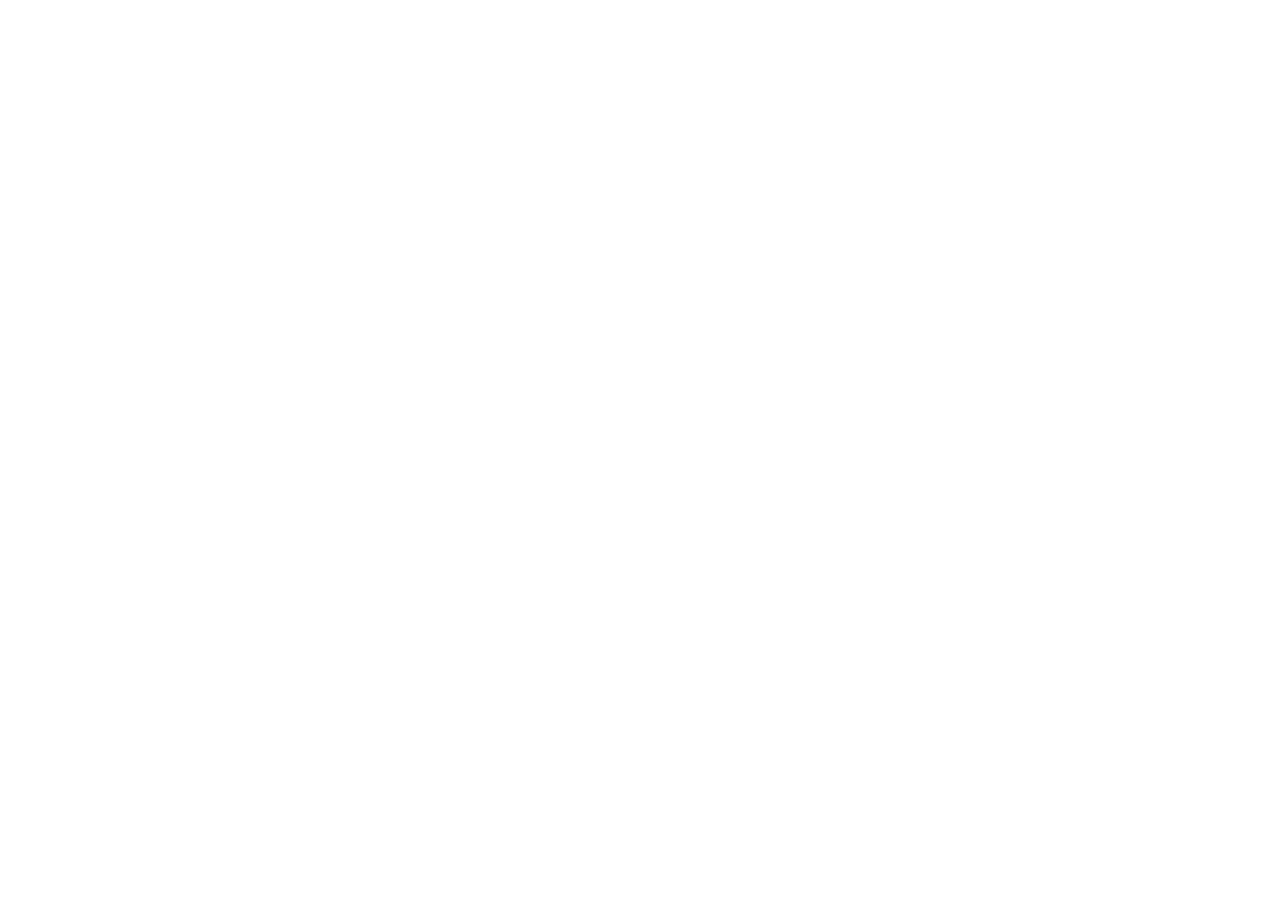
==== experiment/simulation/index.html @ 3dd29df9 "Initial commit" ====
<!DOCTYPE html>
<html>
<head>
	<!-- Add CSS at the head of HTML file -->
    <link rel="stylesheet" href="./css/main.css">
</head>
<body>
		<!-- Your code goes here-->

	<!-- Add JS at the bottom of HTML file --> 
        <script src="./js/main.js"></script>
</body>
</html>
---- experiment/simulation/css/main.css ----
/* You CSS goes in here */
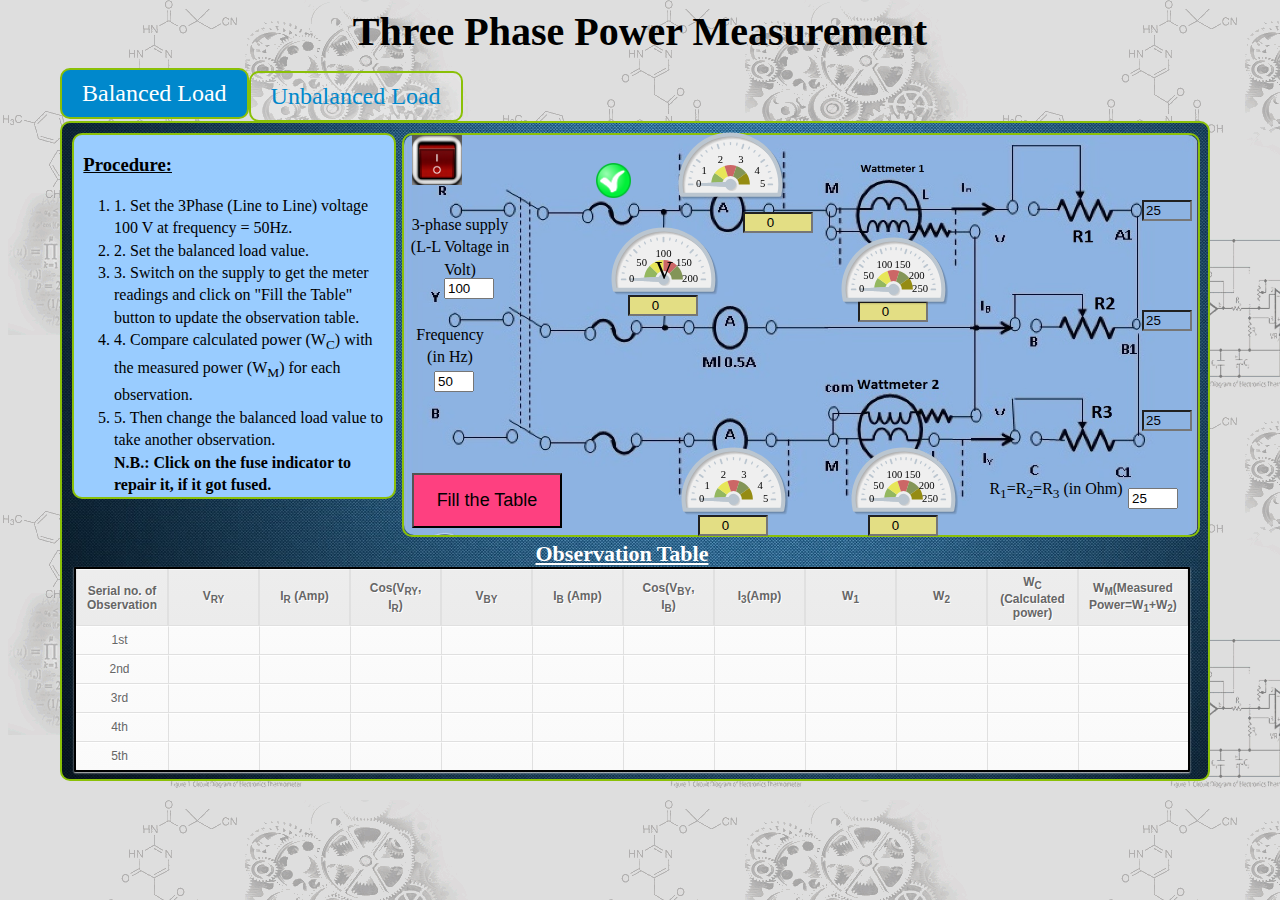
==== commit 00192aff: "upload" ====
--- a/experiment/simulation/index.html
+++ b/experiment/simulation/index.html
@@ -1,13 +1,341 @@
-<!DOCTYPE html>
-<html>
-<head>
-	<!-- Add CSS at the head of HTML file -->
-    <link rel="stylesheet" href="./css/main.css">
-</head>
-<body>
-		<!-- Your code goes here-->
-
-	<!-- Add JS at the bottom of HTML file --> 
-        <script src="./js/main.js"></script>
-</body>
-</html>
+<html>+<head>+<title>Three Phase Power Measurement</title>+<link rel="stylesheet" type="text/css" href="css/exp3_css.css">+<script class="include" type="text/javascript" src="./jquery_files/jquery.min.js"></script>+<script class="include" type="text/javascript" src="./jquery_files/jquery.jqplot.min.js"></script>+<script type="text/javascript" src="./jquery_files/shCore.min.js"></script>+<script type="text/javascript" src="./jquery_files/shBrushJScript.min.js"></script>+<script type="text/javascript" src="./jquery_files/shBrushXml.min.js"></script>+<script class="include" type="text/javascript" src="./jquery_files/jqplot.meterGaugeRenderer.min.js"></script>+<script src="./pop_up/pop_up.js"></script>+<link rel="stylesheet" type="text/css" href="./pop_up/pop_up.css">+</head>++<body background="./images/pg_bg.gif"> +<div id="whole_body" style=" position:relative; margin-left:auto; margin-right:auto; top:0px; width:1160px; height:860px">+<div style="font-size:40px; text-align:center; height:60px"> <b>Three Phase Power Measurement </b></div>++		<div id="dialogoverlay"></div>+		<div id="dialogbox">+		  <div>+			<div id="dialogboxhead"></div>+			<div id="dialogboxbody"></div>+			<div id="dialogboxfoot"></div>+		  </div>+		</div>+++<form name='f1'>+<div style="position:absolute; left:0px; top:-15px">+<ul class="tabs" >+        <li>+          <input type="radio" checked name="tabs" id="tab1" >+          <label for="tab1">Balanced Load</label>+          <div id="tab-content1" class="tab-content animated fadeIn" style="height:660px;">+		  <script src="js/exp3_js.js"></script>+			<div id="description" style="background-color:#99CCFF; border-radius:10px; border:2px solid #8AC007; position:absolute; align:left; left:10px; top:10px; width:320px;">+				<h3>&nbsp <u>Procedure:</u> </h3>+				 <ol type="1">+					  <li>1. Set the 3Phase (Line to Line) voltage 100 V at frequency = 50Hz.</li><br>+					  <li>2. Set the balanced load value.</li><br><br>+					  <li>3. Switch on the supply to get the meter readings and click on "Fill the Table" button to update the observation table.</li><br><br>+					  <li>4. Compare calculated power (W<sub>C</sub>) with the measured power (W<sub>M</sub>) for each observation.</li>	 <br><br>+					  <li>5. Then change the balanced load value to take another observation.</li><br>+					  <b>N.B.: Click on the fuse indicator to repair it, if it got fused.</b>+				</ol> +			</div>+			<div id="ckt_values1" style="position:relative; border: 2px solid #8AC007; border-radius: 10px; left:340px; top:10px; height:400px; width:794px">+				<p>+				<img src="./images/3watt.jpg" alt="Tutorials Point" style="position:absolute; border-radius: 10px; top:0px;  right:0px; height:400px; width:794px"/>+				<img id="myImage" onclick="changeImage1()" src="./images/s1.png" style="cursor: pointer; position:absolute; height:50px; width:50px; bottom:350px; left:8px"/>+				<img id="led1" onclick="change_led1()" src="./images/led_on.png" style=" background-color:transparent; position:absolute; height:35px; width:35px; top:28px; right:567px"/>+	+				<p style="text-align:center; position:absolute; left:6px; width:100px; top:63px">3-phase supply <br>(L-L Voltage in Volt)</p>+				<input type="number" name="v" value="100" id="v" style="position:absolute; top:143px;  left:40px; width:50px"> +				<p style="text-align:center; position:absolute; left:6px; width:80px; top:173px">Frequency (in Hz)</p>+				<input type="number" name="f" value="50" id="f" style="position:absolute; top:236px;  left:30px; width:40px">+				<p style="text-align:center; position:absolute; right:42px; width:200px; bottom:13px">R<sub>1</sub>=R<sub>2</sub>=R<sub>3</sub> (in Ohm)</p>+				<input type="number" name="R" value="25" id="R" onchange="r1.value=this.value; r3.value=this.value; r2.value=this.value; " style="position:absolute; bottom:26px;  right:20px; width:50px">+				<input type="number" name="r1" id="r1" value="25" style="position:absolute; top:65px;  right:6px; width:50px; background-color:transparent;" readonly="readonly">+				<input type="number" name="r2" id="r2" value="25" style="position:absolute; top:175px;  right:6px; width:50px; background-color:transparent;" readonly="readonly">+				<input type="number" name="r3" id="r3" value="25" style="position:absolute; top:275px;  right:6px; width:50px; background-color:transparent;" readonly="readonly">	+				+				<input type="number" name="W1" value="0" id="W1" style="background-color:#E3DE84; text-align:center; position:absolute; top:166px;  right:270px; width:70px" readonly="readonly">+				<input type="number" name="W2" value="0" id="W2" style="background-color:#E3DE84; text-align:center; position:absolute; top:380px;  right:260px; width:70px" readonly="readonly">+				<input type="number" name="V1" value="0" id="V1" style="background-color:#E3DE84; text-align:center; position:absolute; top:160px;  right:500px; width:70px" readonly="readonly">+				<input type="number" name="A1" value="0" id="A1" style="background-color:#E3DE84; text-align:center; position:absolute; top:77px;  right:385px; width:70px" readonly="readonly">+				<input type="number" name="A3" value="0" id="A3" style="background-color:#E3DE84; text-align:center; position:absolute; top:380px;  right:430px; width:70px" readonly="readonly">+				+				</p>+				<div class="example-content" style="position:absolute; top:75px;  right:442px;">+					<link rel="stylesheet" type="text/css" href="./jquery_files/css_metergauge.css">+					<div id="chart1" class="plot" style="background-color:transparent; width:185px; height:110px;"></div>+					<script src="./jquery_files/js_metergauge1.js"></script>+				</div>+				<div class="example-content" style="position:absolute; top:295px;  right:372px;">+					<link rel="stylesheet" type="text/css" href="./jquery_files/css_metergauge.css">+					<div id="chart2" class="plot" style="background-color:transparent; width:185px; height:110px;"></div>+					<script src="./jquery_files/js_metergauge2.js"></script>+				</div>+				<div class="example-content" style="position:absolute; top:-20px;  right:375px;">+					<link rel="stylesheet" type="text/css" href="./jquery_files/css_metergauge.css">+					<div id="chart3" class="plot" style="background-color:transparent; width:185px; height:110px;"></div>+					<script src="./jquery_files/js_metergauge3.js"></script>+				</div>+				<div class="example-content" style="position:absolute; top:85px;  right:212px;">+					<link rel="stylesheet" type="text/css" href="./jquery_files/css_metergauge.css">+					<div id="chart4" class="plot" style="background-color:transparent; width:185px; height:110px;"></div>+					<script src="./jquery_files/js_metergauge4.js"></script>+				</div>+				<div class="example-content" style="position:absolute; top:295px;  right:202px;">+					<link rel="stylesheet" type="text/css" href="./jquery_files/css_metergauge.css">+					<div id="chart5" class="plot" style="background-color:transparent; width:185px; height:110px;"></div>+					<script src="./jquery_files/js_metergauge5.js"></script>+				</div>+				<div class="example-content" style="position:absolute; top:295px;  right:302px;">+					<link rel="stylesheet" type="text/css" href="./jquery_files/css_metergauge.css">+					<div id="chart6" class="plot" style="background-color:transparent; width:185px; height:110px;"></div>+					<script src="./jquery_files/js_metergauge6.js"></script>+				</div>+				<p style="text-align:center; font-size:25px; position:absolute; width:100px; right:484px; top:100px">V</p>++			</div>+<input type="button" value="Fill the Table" onclick="simulate_rc1()" style="cursor: pointer; background-color:#FE4080; text-align:center; font-size: 18px; position:absolute; top:350px; left:350px; width:150px; height:55px">+			<div id="observation" align="center" style="position:absolute; top:420px; width:1100px; left:10px ">+				 <u style="color:#FFFFFF; font-size:22px; text-align:center"><b>Observation Table </b></u>+				<table cellspacing='0' style="font-size:12px; border: 2px solid black;"> <!-- cellspacing='0' is important, must stay -->+				+					<tr><th>Serial no. of Observation</th><th>V<sub>RY</sub></th><th>I<sub>R</sub> (Amp)</th>+					<th>Cos(V<sub>RY</sub>, I<sub>R</sub>)</th><th>V<sub>BY</sub></th><th>I<sub>B</sub> (Amp)</th>+					<th>Cos(V<sub>BY</sub>, I<sub>B</sub>)</th><th>I<sub>3</sub>(Amp)</th><th>W<sub>1</sub></th>+					<th>W<sub>2</sub></th><th>W<sub>C</sub> (Calculated power)</th><th>W<sub>M</sub>(Measured Power=W<sub>1</sub>+W<sub>2</sub>)</th></tr><!-- Table Header -->+					+					<tr><td>1st</td>+					<td><input type="number"  value="" id="t1a" style="background-color:transparent; text-align:center; text-color:#000000; border:none; width:80px" readonly="readonly"></td>+					<td><input type="number"  value="" id="t1b" style="background-color:transparent; text-align:center; text-color:#000000; border:none; width:80px" readonly="readonly"></td>+					<td><input type="number"  value="" id="t1c" style="background-color:transparent; text-align:center; text-color:#000000; border:none; width:80px" readonly="readonly"></td>+					<td><input type="number"  value="" id="t1d" style="background-color:transparent; text-align:center; text-color:#000000; border:none; width:80px" readonly="readonly"></td>+					<td><input type="number"  value="" id="t1e" style="background-color:transparent; text-align:center; text-color:#000000; border:none; width:80px" readonly="readonly"></td>+					<td><input type="number"  value="" id="t1f" style="background-color:transparent; text-align:center; text-color:#000000; border:none; width:80px" readonly="readonly"></td>+					<td><input type="number"  value="" id="t1g" style="background-color:transparent; text-align:center; text-color:#000000; border:none; width:80px" readonly="readonly"></td>+					<td><input type="number"  value="" id="t1h" style="background-color:transparent; text-align:center; text-color:#000000; border:none; width:80px" readonly="readonly"></td>+					<td><input type="number"  value="" id="t1i" style="background-color:transparent; text-align:center; text-color:#000000; border:none; width:80px" readonly="readonly"></td>+					<td><input type="number"  value="" id="t1j" style="background-color:transparent; text-align:center; text-color:#000000; border:none; width:80px" readonly="readonly"></td>+					<td><input type="number"  value="" id="t1k" style="background-color:transparent; text-align:center; text-color:#000000; border:none; width:80px" readonly="readonly"></td>+					</tr>+					<tr><td>2nd</td>+					<td><input type="number"  value="" id="t2a" style="background-color:transparent; text-align:center; text-color:#000000; border:none; width:80px" readonly="readonly"></td>+					<td><input type="number"  value="" id="t2b" style="background-color:transparent; text-align:center; text-color:#000000; border:none; width:80px" readonly="readonly"></td>+					<td><input type="number"  value="" id="t2c" style="background-color:transparent; text-align:center; text-color:#000000; border:none; width:80px" readonly="readonly"></td>+					<td><input type="number"  value="" id="t2d" style="background-color:transparent; text-align:center; text-color:#000000; border:none; width:80px" readonly="readonly"></td>+					<td><input type="number"  value="" id="t2e" style="background-color:transparent; text-align:center; text-color:#000000; border:none; width:80px" readonly="readonly"></td>+					<td><input type="number"  value="" id="t2f" style="background-color:transparent; text-align:center; text-color:#000000; border:none; width:80px" readonly="readonly"></td>+					<td><input type="number"  value="" id="t2g" style="background-color:transparent; text-align:center; text-color:#000000; border:none; width:80px" readonly="readonly"></td>+					<td><input type="number"  value="" id="t2h" style="background-color:transparent; text-align:center; text-color:#000000; border:none; width:80px" readonly="readonly"></td>+					<td><input type="number"  value="" id="t2i" style="background-color:transparent; text-align:center; text-color:#000000; border:none; width:80px" readonly="readonly"></td>+					<td><input type="number"  value="" id="t2j" style="background-color:transparent; text-align:center; text-color:#000000; border:none; width:80px" readonly="readonly"></td>+					<td><input type="number"  value="" id="t2k" style="background-color:transparent; text-align:center; text-color:#000000; border:none; width:80px" readonly="readonly"></td>+					</tr>+					<tr><td>3rd</td>+					<td><input type="number"  value="" id="t3a" style="background-color:transparent; text-align:center; text-color:#000000; border:none; width:80px" readonly="readonly"></td>+					<td><input type="number"  value="" id="t3b" style="background-color:transparent; text-align:center; text-color:#000000; border:none; width:80px" readonly="readonly"></td>+					<td><input type="number"  value="" id="t3c" style="background-color:transparent; text-align:center; text-color:#000000; border:none; width:80px" readonly="readonly"></td>+					<td><input type="number"  value="" id="t3d" style="background-color:transparent; text-align:center; text-color:#000000; border:none; width:80px" readonly="readonly"></td>+					<td><input type="number"  value="" id="t3e" style="background-color:transparent; text-align:center; text-color:#000000; border:none; width:80px" readonly="readonly"></td>+					<td><input type="number"  value="" id="t3f" style="background-color:transparent; text-align:center; text-color:#000000; border:none; width:80px" readonly="readonly"></td>+					<td><input type="number"  value="" id="t3g" style="background-color:transparent; text-align:center; text-color:#000000; border:none; width:80px" readonly="readonly"></td>+					<td><input type="number"  value="" id="t3h" style="background-color:transparent; text-align:center; text-color:#000000; border:none; width:80px" readonly="readonly"></td>+					<td><input type="number"  value="" id="t3i" style="background-color:transparent; text-align:center; text-color:#000000; border:none; width:80px" readonly="readonly"></td>+					<td><input type="number"  value="" id="t3j" style="background-color:transparent; text-align:center; text-color:#000000; border:none; width:80px" readonly="readonly"></td>+					<td><input type="number"  value="" id="t3k" style="background-color:transparent; text-align:center; text-color:#000000; border:none; width:80px" readonly="readonly"></td>+					</tr>+					</tr>+					<tr><td>4th</td>+					<td><input type="number"  value="" id="t4a" style="background-color:transparent; text-align:center; text-color:#000000; border:none; width:80px" readonly="readonly"></td>+					<td><input type="number"  value="" id="t4b" style="background-color:transparent; text-align:center; text-color:#000000; border:none; width:80px" readonly="readonly"></td>+					<td><input type="number"  value="" id="t4c" style="background-color:transparent; text-align:center; text-color:#000000; border:none; width:80px" readonly="readonly"></td>+					<td><input type="number"  value="" id="t4d" style="background-color:transparent; text-align:center; text-color:#000000; border:none; width:80px" readonly="readonly"></td>+					<td><input type="number"  value="" id="t4e" style="background-color:transparent; text-align:center; text-color:#000000; border:none; width:80px" readonly="readonly"></td>+					<td><input type="number"  value="" id="t4f" style="background-color:transparent; text-align:center; text-color:#000000; border:none; width:80px" readonly="readonly"></td>+					<td><input type="number"  value="" id="t4g" style="background-color:transparent; text-align:center; text-color:#000000; border:none; width:80px" readonly="readonly"></td>+					<td><input type="number"  value="" id="t4h" style="background-color:transparent; text-align:center; text-color:#000000; border:none; width:80px" readonly="readonly"></td>+					<td><input type="number"  value="" id="t4i" style="background-color:transparent; text-align:center; text-color:#000000; border:none; width:80px" readonly="readonly"></td>+					<td><input type="number"  value="" id="t4j" style="background-color:transparent; text-align:center; text-color:#000000; border:none; width:80px" readonly="readonly"></td>+					<td><input type="number"  value="" id="t4k" style="background-color:transparent; text-align:center; text-color:#000000; border:none; width:80px" readonly="readonly"></td>+					</tr>+					<tr><td>5th</td>+					<td><input type="number"  value="" id="t5a" style="background-color:transparent; text-align:center; text-color:#000000; border:none; width:80px" readonly="readonly"></td>+					<td><input type="number"  value="" id="t5b" style="background-color:transparent; text-align:center; text-color:#000000; border:none; width:80px" readonly="readonly"></td>+					<td><input type="number"  value="" id="t5c" style="background-color:transparent; text-align:center; text-color:#000000; border:none; width:80px" readonly="readonly"></td>+					<td><input type="number"  value="" id="t5d" style="background-color:transparent; text-align:center; text-color:#000000; border:none; width:80px" readonly="readonly"></td>+					<td><input type="number"  value="" id="t5e" style="background-color:transparent; text-align:center; text-color:#000000; border:none; width:80px" readonly="readonly"></td>+					<td><input type="number"  value="" id="t5f" style="background-color:transparent; text-align:center; text-color:#000000; border:none; width:80px" readonly="readonly"></td>+					<td><input type="number"  value="" id="t5g" style="background-color:transparent; text-align:center; text-color:#000000; border:none; width:80px" readonly="readonly"></td>+					<td><input type="number"  value="" id="t5h" style="background-color:transparent; text-align:center; text-color:#000000; border:none; width:80px" readonly="readonly"></td>+					<td><input type="number"  value="" id="t5i" style="background-color:transparent; text-align:center; text-color:#000000; border:none; width:80px" readonly="readonly"></td>+					<td><input type="number"  value="" id="t5j" style="background-color:transparent; text-align:center; text-color:#000000; border:none; width:80px" readonly="readonly"></td>+					<td><input type="number"  value="" id="t5k" style="background-color:transparent; text-align:center; text-color:#000000; border:none; width:80px" readonly="readonly"></td>+					</tr>+				</table>+				<br><br>+			</div>+			+			</div>+        </li>+        <li>+          <input type="radio" name="tabs" id="tab2" >+          <label for="tab2">Unbalanced Load</label>+          <div id="tab-content2" class="tab-content animated fadeIn" style="height:660px;">+          <script src="power_web_test.js"></script>+			<div id="description" style="background-color:#99CCFF; border-radius:10px; border:2px solid #8AC007; position:absolute; align:left; left:10px; top:10px; width:320px;">+				<h3>&nbsp <u>Procedure:</u> </h3>+				 <ol type="1">+					  <li>1. Set the 3Phase (Line to Line) voltage to 100 V at frequency =50Hz.</li>+					  <br><li>2. Set different values for R<sub>1</sub>, R<sub>2</sub> and R<sub>3</sub>.</li>+					  <br><li>3. Switch on the supply to get the meter readings and click on "Fill the Table" button to update the observation table.</li>+					   <br><li>4. Compare calculated power (W<sub>C</sub>) with the measured power (W<sub>M</sub>) for each observation.</li>+					  <br><li>5. Change the values of R<sub>1</sub>, R<sub>2</sub> and R<sub>3</sub> to take another observation. </li><br>+					  <b>N.B.: Click on the fuse indicator to repair it, if it got fused.</b>+				</ol> +			</div>+			<div id="ckt_values1" style="position:relative; border: 2px solid #8AC007; border-radius: 10px; left:340px; top:10px; height:400px; width:794px">+				<p>+				<img  id="main_ckt" src="./images/4watt.jpg" alt="Tutorials Point" style="position:absolute; border-radius: 10px; top:0px;  right:0px; height:400px; width:794px"/>+				<img id="myImage1" onclick="changeImage2()" src="./images/s1.png" style="cursor: pointer; position:absolute; height:50px; width:50px; bottom:350px; left:8px"/>+				<img id="led2" onclick="change_led2()" src="./images/led_on.png" style=" background-color:transparent; position:absolute; height:35px; width:35px; top:28px; right:567px"/>+				<img id="led3" onclick="change_led2()" src="./images/led_on.png" style=" background-color:transparent; position:absolute; height:35px; width:35px; top:148px; right:567px"/>+				<img id="led4" onclick="change_led2()" src="./images/led_on.png" style=" background-color:transparent; position:absolute; height:35px; width:35px; top:259px; right:567px"/>+				+				<input type="number" name="vry" value="100" id="vry" style="position:absolute; top:123px;  left:40px; width:50px"> +				<input type="number" name="vyb" value="100" id="vyb" style="position:absolute; top:233px;  left:40px; width:50px">+				<input type="number" name="vrb" value="100" id="vrb" style="visibility:hidden;position:absolute; top:113px;  left:40px; width:50px"> +				<p style="text-align:left; position:absolute; left:6px; width:280px; top:296px">Frequency +				<input type="number" name="f11" value="50" id="f11" style="position:absolute; width:40px">+				&nbsp&nbsp&nbsp&nbsp&nbsp&nbsp&nbsp&nbsp&nbsp&nbsp(in Hz)</p>+				+				+				<input type="number" name="r11" id="r11" value="120" style="position:absolute; top:65px;  right:6px; width:50px;" >+				<input type="number" name="r12" id="r12" value="160" style="position:absolute; top:175px;  right:6px; width:50px;" >+				<input type="number" name="r13" id="r13" value="180" style="position:absolute; top:275px;  right:6px; width:50px;" >	+				+				<input type="number" name="W11" value="" id="W11" style="background-color:#E3DE84; text-align:center; position:absolute; top:120px;  right:270px; width:70px" readonly="readonly">+				<input type="number" name="W12" value="" id="W12" style="background-color:#E3DE84; text-align:center; position:absolute; top:330px;  right:270px; width:70px" readonly="readonly">+				<input type="number" name="V11" value="" id="V11" style="background-color:#E3DE84; text-align:center; position:absolute; top:135px;  right:460px; width:70px" readonly="readonly">+				<input type="number" name="A11" value="" id="A11" style="background-color:#E3DE84; text-align:center; position:absolute; top:77px;  right:385px; width:70px" readonly="readonly">+				<input type="number" name="A12" value="" id="A12" style="background-color:#E3DE84; text-align:center; position:absolute; top:167px;  right:380px; width:70px" readonly="readonly">+				<input type="number" name="A13" value="" id="A13" style="background-color:#E3DE84; text-align:center; position:absolute; top:280px;  right:485px; width:70px" readonly="readonly">+				<input type="number" name="V21" value="" id="V21" style="background-color:#E3DE84; text-align:center; position:absolute; top:10px;  right:13px; width:70px" readonly="readonly">+				<input type="number" name="V22" value="" id="V22" style="background-color:#E3DE84; text-align:center; position:absolute; top:128px;  right:154px; width:65px" readonly="readonly">+				<input type="number" name="V23" value="" id="V23" style="background-color:#E3DE84; text-align:center; position:absolute; top:225px;  right:147px; width:70px" readonly="readonly">+				</p>+				+				<!-- +				<div class="example-content" style="position:relative; top:75px;  right:442px;">+					<link rel="stylesheet" type="text/css" href="./jquery_files/css_metergauge.css">+					<div id="chart11" class="plot" style="background-color:transparent; width:185px; height:110px;"></div>+					<script src="./jquery_files/js_metergauge11.js"></script>+				</div>+				<div class="example-content" style="position:absolute; top:295px;  right:372px;">+					<link rel="stylesheet" type="text/css" href="./jquery_files/css_metergauge.css">+					<div id="chart2" class="plot" style="background-color:transparent; width:185px; height:110px;"></div>+					<script src="./jquery_files/js_metergauge2.js"></script>+				</div>+				<div class="example-content" style="position:absolute; top:-20px;  right:375px;">+					<link rel="stylesheet" type="text/css" href="./jquery_files/css_metergauge.css">+					<div id="chart3" class="plot" style="background-color:transparent; width:185px; height:110px;"></div>+					<script src="./jquery_files/js_metergauge3.js"></script>+				</div>+				<div class="example-content" style="position:absolute; top:85px;  right:212px;">+					<link rel="stylesheet" type="text/css" href="./jquery_files/css_metergauge.css">+					<div id="chart4" class="plot" style="background-color:transparent; width:185px; height:110px;"></div>+					<script src="./jquery_files/js_metergauge4.js"></script>+				</div>+				<div class="example-content" style="position:absolute; top:295px;  right:202px;">+					<link rel="stylesheet" type="text/css" href="./jquery_files/css_metergauge.css">+					<div id="chart15" class="plot" style="background-color:transparent; width:185px; height:110px;"></div>+					<script src="./jquery_files/js_metergauge15.js"></script>+				</div> -->+			</div>+			+<input type="button" value="Fill the Table" onclick="simulate_rc2()" style="cursor: pointer; background-color:#FE4080; text-align:center; font-size: 18px; position:absolute; top:353px; left:350px; width:150px; height:50px">++			<div id="observation" align="center" style="position:absolute; top:420px; width:1100px; left:10px ">+				 <u style="color:#FFFFFF; font-size:22px; text-align:center"><b>Observation Table </b></u>+				<table cellspacing='0' style="font-size:12px; border: 2px solid black;"> <!-- cellspacing='0' is important, must stay -->+				+					<tr><th>Serial no. of Observation</th><th>V<sub>R</sub></th><th>V<sub>y</sub></th><th>V<sub>b</sub></th><th>I<sub>R</sub> (Amp)</th><th>I<sub>Y</sub> (Amp)</th><th>I<sub>B</sub> (Amp)</th>+					<th>W<sub>C</sub> (Calculated power)</th><th>W<sub>1</sub></th><th>W<sub>2</sub></th><th>W<sub>M</sub>(Measured Power=W<sub>1</sub>+W<sub>2</sub>)</th></tr><!-- Table Header -->+					+					<tr><td>1st</td>+					<td><input type="number"  value="" id="c1a" style="background-color:transparent; text-align:center; text-color:#000000; border:none; width:80px" readonly="readonly"></td>+					<td><input type="number"  value="" id="c1b" style="background-color:transparent; text-align:center; text-color:#000000; border:none; width:80px" readonly="readonly"></td>+					<td><input type="number"  value="" id="c1c" style="background-color:transparent; text-align:center; text-color:#000000; border:none; width:80px" readonly="readonly"></td>+					<td><input type="number"  value="" id="c1d" style="background-color:transparent; text-align:center; text-color:#000000; border:none; width:80px" readonly="readonly"></td>+					<td><input type="number"  value="" id="c1e" style="background-color:transparent; text-align:center; text-color:#000000; border:none; width:80px" readonly="readonly"></td>+					<td><input type="number"  value="" id="c1f" style="background-color:transparent; text-align:center; text-color:#000000; border:none; width:80px" readonly="readonly"></td>+					<td><input type="number"  value="" id="c1g" style="background-color:transparent; text-align:center; text-color:#000000; border:none; width:80px" readonly="readonly"></td>+					<td><input type="number"  value="" id="c1h" style="background-color:transparent; text-align:center; text-color:#000000; border:none; width:80px" readonly="readonly"></td>+					<td><input type="number"  value="" id="c1i" style="background-color:transparent; text-align:center; text-color:#000000; border:none; width:80px" readonly="readonly"></td>+					<td><input type="number"  value="" id="c1j" style="background-color:transparent; text-align:center; text-color:#000000; border:none; width:80px" readonly="readonly"></td>+					</tr>+					<tr><td>2nd</td>+					<td><input type="number"  value="" id="c2a" style="background-color:transparent; text-align:center; text-color:#000000; border:none; width:80px" readonly="readonly"></td>+					<td><input type="number"  value="" id="c2b" style="background-color:transparent; text-align:center; text-color:#000000; border:none; width:80px" readonly="readonly"></td>+					<td><input type="number"  value="" id="c2c" style="background-color:transparent; text-align:center; text-color:#000000; border:none; width:80px" readonly="readonly"></td>+					<td><input type="number"  value="" id="c2d" style="background-color:transparent; text-align:center; text-color:#000000; border:none; width:80px" readonly="readonly"></td>+					<td><input type="number"  value="" id="c2e" style="background-color:transparent; text-align:center; text-color:#000000; border:none; width:80px" readonly="readonly"></td>+					<td><input type="number"  value="" id="c2f" style="background-color:transparent; text-align:center; text-color:#000000; border:none; width:80px" readonly="readonly"></td>+					<td><input type="number"  value="" id="c2g" style="background-color:transparent; text-align:center; text-color:#000000; border:none; width:80px" readonly="readonly"></td>+					<td><input type="number"  value="" id="c2h" style="background-color:transparent; text-align:center; text-color:#000000; border:none; width:80px" readonly="readonly"></td>+					<td><input type="number"  value="" id="c2i" style="background-color:transparent; text-align:center; text-color:#000000; border:none; width:80px" readonly="readonly"></td>+					<td><input type="number"  value="" id="c2j" style="background-color:transparent; text-align:center; text-color:#000000; border:none; width:80px" readonly="readonly"></td>+					</tr>+					<tr><td>3rd</td>+					<td><input type="number"  value="" id="c3a" style="background-color:transparent; text-align:center; text-color:#000000; border:none; width:80px" readonly="readonly"></td>+					<td><input type="number"  value="" id="c3b" style="background-color:transparent; text-align:center; text-color:#000000; border:none; width:80px" readonly="readonly"></td>+					<td><input type="number"  value="" id="c3c" style="background-color:transparent; text-align:center; text-color:#000000; border:none; width:80px" readonly="readonly"></td>+					<td><input type="number"  value="" id="c3d" style="background-color:transparent; text-align:center; text-color:#000000; border:none; width:80px" readonly="readonly"></td>+					<td><input type="number"  value="" id="c3e" style="background-color:transparent; text-align:center; text-color:#000000; border:none; width:80px" readonly="readonly"></td>+					<td><input type="number"  value="" id="c3f" style="background-color:transparent; text-align:center; text-color:#000000; border:none; width:80px" readonly="readonly"></td>+					<td><input type="number"  value="" id="c3g" style="background-color:transparent; text-align:center; text-color:#000000; border:none; width:80px" readonly="readonly"></td>+					<td><input type="number"  value="" id="c3h" style="background-color:transparent; text-align:center; text-color:#000000; border:none; width:80px" readonly="readonly"></td>+					<td><input type="number"  value="" id="c3i" style="background-color:transparent; text-align:center; text-color:#000000; border:none; width:80px" readonly="readonly"></td>+					<td><input type="number"  value="" id="c3j" style="background-color:transparent; text-align:center; text-color:#000000; border:none; width:80px" readonly="readonly"></td>+					</tr>+					</tr>+					<tr><td>4th</td>+					<td><input type="number"  value="" id="c4a" style="background-color:transparent; text-align:center; text-color:#000000; border:none; width:80px" readonly="readonly"></td>+					<td><input type="number"  value="" id="c4b" style="background-color:transparent; text-align:center; text-color:#000000; border:none; width:80px" readonly="readonly"></td>+					<td><input type="number"  value="" id="c4c" style="background-color:transparent; text-align:center; text-color:#000000; border:none; width:80px" readonly="readonly"></td>+					<td><input type="number"  value="" id="c4d" style="background-color:transparent; text-align:center; text-color:#000000; border:none; width:80px" readonly="readonly"></td>+					<td><input type="number"  value="" id="c4e" style="background-color:transparent; text-align:center; text-color:#000000; border:none; width:80px" readonly="readonly"></td>+					<td><input type="number"  value="" id="c4f" style="background-color:transparent; text-align:center; text-color:#000000; border:none; width:80px" readonly="readonly"></td>+					<td><input type="number"  value="" id="c4g" style="background-color:transparent; text-align:center; text-color:#000000; border:none; width:80px" readonly="readonly"></td>+					<td><input type="number"  value="" id="c4h" style="background-color:transparent; text-align:center; text-color:#000000; border:none; width:80px" readonly="readonly"></td>+					<td><input type="number"  value="" id="c4i" style="background-color:transparent; text-align:center; text-color:#000000; border:none; width:80px" readonly="readonly"></td>+					<td><input type="number"  value="" id="c4j" style="background-color:transparent; text-align:center; text-color:#000000; border:none; width:80px" readonly="readonly"></td>+					</tr>+					<tr><td>5th</td>+					<td><input type="number"  value="" id="c5a" style="background-color:transparent; text-align:center; text-color:#000000; border:none; width:80px" readonly="readonly"></td>+					<td><input type="number"  value="" id="c5b" style="background-color:transparent; text-align:center; text-color:#000000; border:none; width:80px" readonly="readonly"></td>+					<td><input type="number"  value="" id="c5c" style="background-color:transparent; text-align:center; text-color:#000000; border:none; width:80px" readonly="readonly"></td>+					<td><input type="number"  value="" id="c5d" style="background-color:transparent; text-align:center; text-color:#000000; border:none; width:80px" readonly="readonly"></td>+					<td><input type="number"  value="" id="c5e" style="background-color:transparent; text-align:center; text-color:#000000; border:none; width:80px" readonly="readonly"></td>+					<td><input type="number"  value="" id="c5f" style="background-color:transparent; text-align:center; text-color:#000000; border:none; width:80px" readonly="readonly"></td>+					<td><input type="number"  value="" id="c5g" style="background-color:transparent; text-align:center; text-color:#000000; border:none; width:80px" readonly="readonly"></td>+					<td><input type="number"  value="" id="c5h" style="background-color:transparent; text-align:center; text-color:#000000; border:none; width:80px" readonly="readonly"></td>+					<td><input type="number"  value="" id="c5i" style="background-color:transparent; text-align:center; text-color:#000000; border:none; width:80px" readonly="readonly"></td>+					<td><input type="number"  value="" id="c5j" style="background-color:transparent; text-align:center; text-color:#000000; border:none; width:80px" readonly="readonly"></td>+					</tr>+				</table>+				<br><br>+			</div>+          </div>+        </li>+</ul>+</div>+</form>+</div>+</body>+</html>--- a/experiment/simulation/css/exp3_css.css
+++ b/experiment/simulation/css/exp3_css.css
@@ -0,0 +1,175 @@
+.tabs input[type=radio] {
+          position: absolute;
+          top: -9999px;
+          left: -9999px;
+      }
+      .tabs {
+        width: 1150px;
+        float: none;
+        list-style: none;
+        position: relative;
+        padding: 0;
+        margin: 75px auto;
+		
+      }
+      .tabs li{
+        float: left;
+      }
+      .tabs label {
+          display: block;
+          padding: 10px 20px;
+          border-radius: 2px 2px 0 0;
+          color: #08C;
+          font-size: 24px;
+          font-weight: normal;
+          font-family: 'Lily Script One', helveti;
+          background: rgba(255,255,255,0.2);
+          cursor: pointer;
+          position: relative;
+          top: 3px;
+          -webkit-transition: all 0.2s ease-in-out;
+          -moz-transition: all 0.2s ease-in-out;
+          -o-transition: all 0.2s ease-in-out;
+          transition: all 0.2s ease-in-out;
+		  border-radius: 10px;
+			border: 2px solid #8AC007;
+      }
+      .tabs label:hover {
+        background: rgba(255,255,255,0.5);
+        top: 0;
+		border-radius: 10px;
+		border: 2px solid #8AC007;
+      }
+       
+      [id^=tab]:checked + label {
+        background: #08C;
+        color: white;
+        top: 0;
+		border-radius: 10px;
+		border: 2px solid #8AC007;
+      }
+       
+      [id^=tab]:checked ~ [id^=tab-content] {
+          display: block;
+      }
+      .tab-content{
+        z-index: 2;
+        display: none;
+        text-align: left;
+        width: 100%;
+        /* font-size: 20px; */
+        line-height: 140%;
+        padding-top: 0px;
+        background: url(../images/bg1.jpg);
+        padding: 0px;
+        color: black;
+        position: absolute;
+        top: 53px;
+        left: 0;
+        box-sizing: border-box;
+        -webkit-animation-duration: 0.5s;
+        -o-animation-duration: 0.5s;
+        -moz-animation-duration: 0.5s;
+        animation-duration: 0.5s;
+		border-radius: 10px;
+		border: 2px solid #8AC007;
+      }
+	  table a:link {
+	color: #666;
+	font-weight: bold;
+	text-decoration:none;
+}
+table a:visited {
+	color: #999999;
+	font-weight:bold;
+	text-decoration:none;
+}
+table a:active,
+table a:hover {
+	color: #bd5a35;
+	text-decoration:underline;
+}
+table {
+	font-family:Arial, Helvetica, sans-serif;
+	color:#666;
+	font-size:9px;
+	text-shadow: 1px 1px 0px #fff;
+	background:#eaebec;
+	margin:2px;
+	border:#ccc 2px solid;
+
+	-moz-border-radius:1px;
+	-webkit-border-radius:1px;
+	border-radius:1px;
+
+	-moz-box-shadow: 0 1px 2px #d1d1d1;
+	-webkit-box-shadow: 0 1px 2px #d1d1d1;
+	box-shadow: 0 1px 2px #d1d1d1;
+}
+table th {
+	padding:5px 10px 5px 10px;
+	border-top:1px solid #fafafa;
+	border-bottom:1px solid #e0e0e0;
+	border-left:1px solid #e0e0e0;
+	border-right:1px solid #e0e0e0;
+	text-align: center;
+	background: #ededed;
+	background: -webkit-gradient(linear, left top, left bottom, from(#ededed), to(#ebebeb));
+	background: -moz-linear-gradient(top,  #ededed,  #ebebeb);
+}
+table th:first-child{
+	text-align: center;
+	padding-left:10px;
+}
+table tr:first-child th:first-child{
+	-moz-border-radius-topleft:3px;
+	-webkit-border-top-left-radius:3px;
+	border-top-left-radius:3px;
+}
+table tr:first-child th:last-child{
+	-moz-border-radius-topright:3px;
+	-webkit-border-top-right-radius:3px;
+	border-top-right-radius:3px;
+}
+table tr{
+	text-align: center;
+	padding-left:0px;
+}
+table tr td:first-child{
+	text-align: center;
+	padding-left:0px;
+	border-left: 0;
+}
+table tr td {
+	padding:5px;
+	border-top: 1px solid #ffffff;
+	border-bottom:1px solid #e0e0e0;
+	border-left: 1px solid #e0e0e0;
+	
+	background: #fafafa;
+	background: -webkit-gradient(linear, left top, left bottom, from(#fbfbfb), to(#fafafa));
+	background: -moz-linear-gradient(top,  #fbfbfb,  #fafafa);
+}
+table tr.even td{
+	background: #f6e6e6;
+	background: -webkit-gradient(linear, left top, left bottom, from(#e8e8e8), to(#e6e6e6));
+	background: -moz-linear-gradient(top,  #e8e8e8,  #e6e6e6);
+}
+table tr:last-child td{
+	border-bottom:0;
+}
+table tr:last-child td:first-child{
+	-moz-border-radius-bottomleft:3px;
+	-webkit-border-bottom-left-radius:3px;
+	border-bottom-left-radius:3px;
+}
+table tr:last-child td:last-child{
+	-moz-border-radius-bottomright:3px;
+	-webkit-border-bottom-right-radius:3px;
+	border-bottom-right-radius:3px;
+}
+table tr:hover td{
+	background: #f2f2f2;
+	background: -webkit-gradient(linear, left top, left bottom, from(#f2f2f2), to(#f0f0f0));
+	background: -moz-linear-gradient(top,  #f2f2f2,  #f0f0f0);	
+}--- a/experiment/simulation/pop_up/pop_up.css
+++ b/experiment/simulation/pop_up/pop_up.css
@@ -0,0 +1,22 @@
+#dialogoverlay{
+	display: none;
+	opacity: .8;
+	position: fixed;
+	top: 0px;
+	left: 0px;
+	background: #FFF;
+	width: 100%;
+	z-index: 10;
+}
+#dialogbox{
+	display: none;
+	position: fixed;
+	background: #BBB;
+	border-radius:7px; 
+	width:550px;
+	z-index: 10;
+}
+#dialogbox > div{ background:#FFF; margin:10px; }
+#dialogbox > div > #dialogboxhead{ background: #EEE; font-size:19px; padding:10px; color:#000; }
+#dialogbox > div > #dialogboxbody{ background:#EEE; padding:20px; color:#000; }
+#dialogbox > div > #dialogboxfoot{ background: #EEE; padding:10px; text-align:right; }
--- a/experiment/simulation/jquery_files/css_metergauge.css
+++ b/experiment/simulation/jquery_files/css_metergauge.css
@@ -0,0 +1,56 @@
+<link class="include" rel="stylesheet" type="text/css" href="./jquery_files/jquery.jqplot.min.css" />
+<link rel="stylesheet" type="text/css" href="./jquery_files/examples.min.css" />
+<link type="text/css" rel="stylesheet" href="./jquery_files/shCoreDefault.min.css" />
+<link type="text/css" rel="stylesheet" href="./jquery_files/shThemejqPlot.min.css" />
+<style type="text/css">
+		.plot {
+			margin-bottom: 0px;
+			margin-left: 0px;
+			margin-right: 0px;
+		}
+		#chart0 .jqplot-meterGauge-label {
+			font-size: 8pt;
+		}
+		#chart1 .jqplot-meterGauge-tick, #chart0 .jqplot-meterGauge-tic {
+		font-size: 8pt;
+		}
+		#chart2 .jqplot-meterGauge-tick, #chart0 .jqplot-meterGauge-tic {
+		font-size: 8pt;
+		}
+		#chart3 .jqplot-meterGauge-tick, #chart0 .jqplot-meterGauge-tic {
+		font-size: 8pt;
+		}
+		#chart4 .jqplot-meterGauge-tick, #chart0 .jqplot-meterGauge-tic {
+		font-size: 8pt;
+		}
+		#chart5 .jqplot-meterGauge-tick, #chart0 .jqplot-meterGauge-tic {
+		font-size: 8pt;
+		}
+		#chart11 .jqplot-meterGauge-tick, #chart0 .jqplot-meterGauge-tic {
+		font-size: 8pt;
+		}
+		#chart12 .jqplot-meterGauge-tick, #chart0 .jqplot-meterGauge-tic {
+		font-size: 8pt;
+		}
+		#chart13 .jqplot-meterGauge-tick, #chart0 .jqplot-meterGauge-tic {
+		font-size: 8pt;
+		}
+		#chart14 .jqplot-meterGauge-tick, #chart0 .jqplot-meterGauge-tic {
+		font-size: 8pt;
+		}
+		#chart15 .jqplot-meterGauge-tick, #chart0 .jqplot-meterGauge-tic {
+		font-size: 8pt;
+		}
+		#chart16 .jqplot-meterGauge-tick, #chart0 .jqplot-meterGauge-tic {
+		font-size: 8pt;
+		}
+		#chart17 .jqplot-meterGauge-tick, #chart0 .jqplot-meterGauge-tic {
+		font-size: 8pt;
+		}
+		#chart18 .jqplot-meterGauge-tick, #chart0 .jqplot-meterGauge-tic {
+		font-size: 8pt;
+		}
+		grid: {
+ background: 'transparent' 
+}
+</style>--- a/experiment/simulation/jquery_files/css_metergauge.css
+++ b/experiment/simulation/jquery_files/css_metergauge.css
@@ -0,0 +1,56 @@
+<link class="include" rel="stylesheet" type="text/css" href="./jquery_files/jquery.jqplot.min.css" />
+<link rel="stylesheet" type="text/css" href="./jquery_files/examples.min.css" />
+<link type="text/css" rel="stylesheet" href="./jquery_files/shCoreDefault.min.css" />
+<link type="text/css" rel="stylesheet" href="./jquery_files/shThemejqPlot.min.css" />
+<style type="text/css">
+		.plot {
+			margin-bottom: 0px;
+			margin-left: 0px;
+			margin-right: 0px;
+		}
+		#chart0 .jqplot-meterGauge-label {
+			font-size: 8pt;
+		}
+		#chart1 .jqplot-meterGauge-tick, #chart0 .jqplot-meterGauge-tic {
+		font-size: 8pt;
+		}
+		#chart2 .jqplot-meterGauge-tick, #chart0 .jqplot-meterGauge-tic {
+		font-size: 8pt;
+		}
+		#chart3 .jqplot-meterGauge-tick, #chart0 .jqplot-meterGauge-tic {
+		font-size: 8pt;
+		}
+		#chart4 .jqplot-meterGauge-tick, #chart0 .jqplot-meterGauge-tic {
+		font-size: 8pt;
+		}
+		#chart5 .jqplot-meterGauge-tick, #chart0 .jqplot-meterGauge-tic {
+		font-size: 8pt;
+		}
+		#chart11 .jqplot-meterGauge-tick, #chart0 .jqplot-meterGauge-tic {
+		font-size: 8pt;
+		}
+		#chart12 .jqplot-meterGauge-tick, #chart0 .jqplot-meterGauge-tic {
+		font-size: 8pt;
+		}
+		#chart13 .jqplot-meterGauge-tick, #chart0 .jqplot-meterGauge-tic {
+		font-size: 8pt;
+		}
+		#chart14 .jqplot-meterGauge-tick, #chart0 .jqplot-meterGauge-tic {
+		font-size: 8pt;
+		}
+		#chart15 .jqplot-meterGauge-tick, #chart0 .jqplot-meterGauge-tic {
+		font-size: 8pt;
+		}
+		#chart16 .jqplot-meterGauge-tick, #chart0 .jqplot-meterGauge-tic {
+		font-size: 8pt;
+		}
+		#chart17 .jqplot-meterGauge-tick, #chart0 .jqplot-meterGauge-tic {
+		font-size: 8pt;
+		}
+		#chart18 .jqplot-meterGauge-tick, #chart0 .jqplot-meterGauge-tic {
+		font-size: 8pt;
+		}
+		grid: {
+ background: 'transparent' 
+}
+</style>--- a/experiment/simulation/jquery_files/css_metergauge.css
+++ b/experiment/simulation/jquery_files/css_metergauge.css
@@ -0,0 +1,56 @@
+<link class="include" rel="stylesheet" type="text/css" href="./jquery_files/jquery.jqplot.min.css" />
+<link rel="stylesheet" type="text/css" href="./jquery_files/examples.min.css" />
+<link type="text/css" rel="stylesheet" href="./jquery_files/shCoreDefault.min.css" />
+<link type="text/css" rel="stylesheet" href="./jquery_files/shThemejqPlot.min.css" />
+<style type="text/css">
+		.plot {
+			margin-bottom: 0px;
+			margin-left: 0px;
+			margin-right: 0px;
+		}
+		#chart0 .jqplot-meterGauge-label {
+			font-size: 8pt;
+		}
+		#chart1 .jqplot-meterGauge-tick, #chart0 .jqplot-meterGauge-tic {
+		font-size: 8pt;
+		}
+		#chart2 .jqplot-meterGauge-tick, #chart0 .jqplot-meterGauge-tic {
+		font-size: 8pt;
+		}
+		#chart3 .jqplot-meterGauge-tick, #chart0 .jqplot-meterGauge-tic {
+		font-size: 8pt;
+		}
+		#chart4 .jqplot-meterGauge-tick, #chart0 .jqplot-meterGauge-tic {
+		font-size: 8pt;
+		}
+		#chart5 .jqplot-meterGauge-tick, #chart0 .jqplot-meterGauge-tic {
+		font-size: 8pt;
+		}
+		#chart11 .jqplot-meterGauge-tick, #chart0 .jqplot-meterGauge-tic {
+		font-size: 8pt;
+		}
+		#chart12 .jqplot-meterGauge-tick, #chart0 .jqplot-meterGauge-tic {
+		font-size: 8pt;
+		}
+		#chart13 .jqplot-meterGauge-tick, #chart0 .jqplot-meterGauge-tic {
+		font-size: 8pt;
+		}
+		#chart14 .jqplot-meterGauge-tick, #chart0 .jqplot-meterGauge-tic {
+		font-size: 8pt;
+		}
+		#chart15 .jqplot-meterGauge-tick, #chart0 .jqplot-meterGauge-tic {
+		font-size: 8pt;
+		}
+		#chart16 .jqplot-meterGauge-tick, #chart0 .jqplot-meterGauge-tic {
+		font-size: 8pt;
+		}
+		#chart17 .jqplot-meterGauge-tick, #chart0 .jqplot-meterGauge-tic {
+		font-size: 8pt;
+		}
+		#chart18 .jqplot-meterGauge-tick, #chart0 .jqplot-meterGauge-tic {
+		font-size: 8pt;
+		}
+		grid: {
+ background: 'transparent' 
+}
+</style>--- a/experiment/simulation/jquery_files/css_metergauge.css
+++ b/experiment/simulation/jquery_files/css_metergauge.css
@@ -0,0 +1,56 @@
+<link class="include" rel="stylesheet" type="text/css" href="./jquery_files/jquery.jqplot.min.css" />
+<link rel="stylesheet" type="text/css" href="./jquery_files/examples.min.css" />
+<link type="text/css" rel="stylesheet" href="./jquery_files/shCoreDefault.min.css" />
+<link type="text/css" rel="stylesheet" href="./jquery_files/shThemejqPlot.min.css" />
+<style type="text/css">
+		.plot {
+			margin-bottom: 0px;
+			margin-left: 0px;
+			margin-right: 0px;
+		}
+		#chart0 .jqplot-meterGauge-label {
+			font-size: 8pt;
+		}
+		#chart1 .jqplot-meterGauge-tick, #chart0 .jqplot-meterGauge-tic {
+		font-size: 8pt;
+		}
+		#chart2 .jqplot-meterGauge-tick, #chart0 .jqplot-meterGauge-tic {
+		font-size: 8pt;
+		}
+		#chart3 .jqplot-meterGauge-tick, #chart0 .jqplot-meterGauge-tic {
+		font-size: 8pt;
+		}
+		#chart4 .jqplot-meterGauge-tick, #chart0 .jqplot-meterGauge-tic {
+		font-size: 8pt;
+		}
+		#chart5 .jqplot-meterGauge-tick, #chart0 .jqplot-meterGauge-tic {
+		font-size: 8pt;
+		}
+		#chart11 .jqplot-meterGauge-tick, #chart0 .jqplot-meterGauge-tic {
+		font-size: 8pt;
+		}
+		#chart12 .jqplot-meterGauge-tick, #chart0 .jqplot-meterGauge-tic {
+		font-size: 8pt;
+		}
+		#chart13 .jqplot-meterGauge-tick, #chart0 .jqplot-meterGauge-tic {
+		font-size: 8pt;
+		}
+		#chart14 .jqplot-meterGauge-tick, #chart0 .jqplot-meterGauge-tic {
+		font-size: 8pt;
+		}
+		#chart15 .jqplot-meterGauge-tick, #chart0 .jqplot-meterGauge-tic {
+		font-size: 8pt;
+		}
+		#chart16 .jqplot-meterGauge-tick, #chart0 .jqplot-meterGauge-tic {
+		font-size: 8pt;
+		}
+		#chart17 .jqplot-meterGauge-tick, #chart0 .jqplot-meterGauge-tic {
+		font-size: 8pt;
+		}
+		#chart18 .jqplot-meterGauge-tick, #chart0 .jqplot-meterGauge-tic {
+		font-size: 8pt;
+		}
+		grid: {
+ background: 'transparent' 
+}
+</style>--- a/experiment/simulation/jquery_files/css_metergauge.css
+++ b/experiment/simulation/jquery_files/css_metergauge.css
@@ -0,0 +1,56 @@
+<link class="include" rel="stylesheet" type="text/css" href="./jquery_files/jquery.jqplot.min.css" />
+<link rel="stylesheet" type="text/css" href="./jquery_files/examples.min.css" />
+<link type="text/css" rel="stylesheet" href="./jquery_files/shCoreDefault.min.css" />
+<link type="text/css" rel="stylesheet" href="./jquery_files/shThemejqPlot.min.css" />
+<style type="text/css">
+		.plot {
+			margin-bottom: 0px;
+			margin-left: 0px;
+			margin-right: 0px;
+		}
+		#chart0 .jqplot-meterGauge-label {
+			font-size: 8pt;
+		}
+		#chart1 .jqplot-meterGauge-tick, #chart0 .jqplot-meterGauge-tic {
+		font-size: 8pt;
+		}
+		#chart2 .jqplot-meterGauge-tick, #chart0 .jqplot-meterGauge-tic {
+		font-size: 8pt;
+		}
+		#chart3 .jqplot-meterGauge-tick, #chart0 .jqplot-meterGauge-tic {
+		font-size: 8pt;
+		}
+		#chart4 .jqplot-meterGauge-tick, #chart0 .jqplot-meterGauge-tic {
+		font-size: 8pt;
+		}
+		#chart5 .jqplot-meterGauge-tick, #chart0 .jqplot-meterGauge-tic {
+		font-size: 8pt;
+		}
+		#chart11 .jqplot-meterGauge-tick, #chart0 .jqplot-meterGauge-tic {
+		font-size: 8pt;
+		}
+		#chart12 .jqplot-meterGauge-tick, #chart0 .jqplot-meterGauge-tic {
+		font-size: 8pt;
+		}
+		#chart13 .jqplot-meterGauge-tick, #chart0 .jqplot-meterGauge-tic {
+		font-size: 8pt;
+		}
+		#chart14 .jqplot-meterGauge-tick, #chart0 .jqplot-meterGauge-tic {
+		font-size: 8pt;
+		}
+		#chart15 .jqplot-meterGauge-tick, #chart0 .jqplot-meterGauge-tic {
+		font-size: 8pt;
+		}
+		#chart16 .jqplot-meterGauge-tick, #chart0 .jqplot-meterGauge-tic {
+		font-size: 8pt;
+		}
+		#chart17 .jqplot-meterGauge-tick, #chart0 .jqplot-meterGauge-tic {
+		font-size: 8pt;
+		}
+		#chart18 .jqplot-meterGauge-tick, #chart0 .jqplot-meterGauge-tic {
+		font-size: 8pt;
+		}
+		grid: {
+ background: 'transparent' 
+}
+</style>--- a/experiment/simulation/jquery_files/css_metergauge.css
+++ b/experiment/simulation/jquery_files/css_metergauge.css
@@ -0,0 +1,56 @@
+<link class="include" rel="stylesheet" type="text/css" href="./jquery_files/jquery.jqplot.min.css" />
+<link rel="stylesheet" type="text/css" href="./jquery_files/examples.min.css" />
+<link type="text/css" rel="stylesheet" href="./jquery_files/shCoreDefault.min.css" />
+<link type="text/css" rel="stylesheet" href="./jquery_files/shThemejqPlot.min.css" />
+<style type="text/css">
+		.plot {
+			margin-bottom: 0px;
+			margin-left: 0px;
+			margin-right: 0px;
+		}
+		#chart0 .jqplot-meterGauge-label {
+			font-size: 8pt;
+		}
+		#chart1 .jqplot-meterGauge-tick, #chart0 .jqplot-meterGauge-tic {
+		font-size: 8pt;
+		}
+		#chart2 .jqplot-meterGauge-tick, #chart0 .jqplot-meterGauge-tic {
+		font-size: 8pt;
+		}
+		#chart3 .jqplot-meterGauge-tick, #chart0 .jqplot-meterGauge-tic {
+		font-size: 8pt;
+		}
+		#chart4 .jqplot-meterGauge-tick, #chart0 .jqplot-meterGauge-tic {
+		font-size: 8pt;
+		}
+		#chart5 .jqplot-meterGauge-tick, #chart0 .jqplot-meterGauge-tic {
+		font-size: 8pt;
+		}
+		#chart11 .jqplot-meterGauge-tick, #chart0 .jqplot-meterGauge-tic {
+		font-size: 8pt;
+		}
+		#chart12 .jqplot-meterGauge-tick, #chart0 .jqplot-meterGauge-tic {
+		font-size: 8pt;
+		}
+		#chart13 .jqplot-meterGauge-tick, #chart0 .jqplot-meterGauge-tic {
+		font-size: 8pt;
+		}
+		#chart14 .jqplot-meterGauge-tick, #chart0 .jqplot-meterGauge-tic {
+		font-size: 8pt;
+		}
+		#chart15 .jqplot-meterGauge-tick, #chart0 .jqplot-meterGauge-tic {
+		font-size: 8pt;
+		}
+		#chart16 .jqplot-meterGauge-tick, #chart0 .jqplot-meterGauge-tic {
+		font-size: 8pt;
+		}
+		#chart17 .jqplot-meterGauge-tick, #chart0 .jqplot-meterGauge-tic {
+		font-size: 8pt;
+		}
+		#chart18 .jqplot-meterGauge-tick, #chart0 .jqplot-meterGauge-tic {
+		font-size: 8pt;
+		}
+		grid: {
+ background: 'transparent' 
+}
+</style>--- a/experiment/simulation/jquery_files/css_metergauge.css
+++ b/experiment/simulation/jquery_files/css_metergauge.css
@@ -0,0 +1,56 @@
+<link class="include" rel="stylesheet" type="text/css" href="./jquery_files/jquery.jqplot.min.css" />
+<link rel="stylesheet" type="text/css" href="./jquery_files/examples.min.css" />
+<link type="text/css" rel="stylesheet" href="./jquery_files/shCoreDefault.min.css" />
+<link type="text/css" rel="stylesheet" href="./jquery_files/shThemejqPlot.min.css" />
+<style type="text/css">
+		.plot {
+			margin-bottom: 0px;
+			margin-left: 0px;
+			margin-right: 0px;
+		}
+		#chart0 .jqplot-meterGauge-label {
+			font-size: 8pt;
+		}
+		#chart1 .jqplot-meterGauge-tick, #chart0 .jqplot-meterGauge-tic {
+		font-size: 8pt;
+		}
+		#chart2 .jqplot-meterGauge-tick, #chart0 .jqplot-meterGauge-tic {
+		font-size: 8pt;
+		}
+		#chart3 .jqplot-meterGauge-tick, #chart0 .jqplot-meterGauge-tic {
+		font-size: 8pt;
+		}
+		#chart4 .jqplot-meterGauge-tick, #chart0 .jqplot-meterGauge-tic {
+		font-size: 8pt;
+		}
+		#chart5 .jqplot-meterGauge-tick, #chart0 .jqplot-meterGauge-tic {
+		font-size: 8pt;
+		}
+		#chart11 .jqplot-meterGauge-tick, #chart0 .jqplot-meterGauge-tic {
+		font-size: 8pt;
+		}
+		#chart12 .jqplot-meterGauge-tick, #chart0 .jqplot-meterGauge-tic {
+		font-size: 8pt;
+		}
+		#chart13 .jqplot-meterGauge-tick, #chart0 .jqplot-meterGauge-tic {
+		font-size: 8pt;
+		}
+		#chart14 .jqplot-meterGauge-tick, #chart0 .jqplot-meterGauge-tic {
+		font-size: 8pt;
+		}
+		#chart15 .jqplot-meterGauge-tick, #chart0 .jqplot-meterGauge-tic {
+		font-size: 8pt;
+		}
+		#chart16 .jqplot-meterGauge-tick, #chart0 .jqplot-meterGauge-tic {
+		font-size: 8pt;
+		}
+		#chart17 .jqplot-meterGauge-tick, #chart0 .jqplot-meterGauge-tic {
+		font-size: 8pt;
+		}
+		#chart18 .jqplot-meterGauge-tick, #chart0 .jqplot-meterGauge-tic {
+		font-size: 8pt;
+		}
+		grid: {
+ background: 'transparent' 
+}
+</style>--- a/experiment/simulation/jquery_files/css_metergauge.css
+++ b/experiment/simulation/jquery_files/css_metergauge.css
@@ -0,0 +1,56 @@
+<link class="include" rel="stylesheet" type="text/css" href="./jquery_files/jquery.jqplot.min.css" />
+<link rel="stylesheet" type="text/css" href="./jquery_files/examples.min.css" />
+<link type="text/css" rel="stylesheet" href="./jquery_files/shCoreDefault.min.css" />
+<link type="text/css" rel="stylesheet" href="./jquery_files/shThemejqPlot.min.css" />
+<style type="text/css">
+		.plot {
+			margin-bottom: 0px;
+			margin-left: 0px;
+			margin-right: 0px;
+		}
+		#chart0 .jqplot-meterGauge-label {
+			font-size: 8pt;
+		}
+		#chart1 .jqplot-meterGauge-tick, #chart0 .jqplot-meterGauge-tic {
+		font-size: 8pt;
+		}
+		#chart2 .jqplot-meterGauge-tick, #chart0 .jqplot-meterGauge-tic {
+		font-size: 8pt;
+		}
+		#chart3 .jqplot-meterGauge-tick, #chart0 .jqplot-meterGauge-tic {
+		font-size: 8pt;
+		}
+		#chart4 .jqplot-meterGauge-tick, #chart0 .jqplot-meterGauge-tic {
+		font-size: 8pt;
+		}
+		#chart5 .jqplot-meterGauge-tick, #chart0 .jqplot-meterGauge-tic {
+		font-size: 8pt;
+		}
+		#chart11 .jqplot-meterGauge-tick, #chart0 .jqplot-meterGauge-tic {
+		font-size: 8pt;
+		}
+		#chart12 .jqplot-meterGauge-tick, #chart0 .jqplot-meterGauge-tic {
+		font-size: 8pt;
+		}
+		#chart13 .jqplot-meterGauge-tick, #chart0 .jqplot-meterGauge-tic {
+		font-size: 8pt;
+		}
+		#chart14 .jqplot-meterGauge-tick, #chart0 .jqplot-meterGauge-tic {
+		font-size: 8pt;
+		}
+		#chart15 .jqplot-meterGauge-tick, #chart0 .jqplot-meterGauge-tic {
+		font-size: 8pt;
+		}
+		#chart16 .jqplot-meterGauge-tick, #chart0 .jqplot-meterGauge-tic {
+		font-size: 8pt;
+		}
+		#chart17 .jqplot-meterGauge-tick, #chart0 .jqplot-meterGauge-tic {
+		font-size: 8pt;
+		}
+		#chart18 .jqplot-meterGauge-tick, #chart0 .jqplot-meterGauge-tic {
+		font-size: 8pt;
+		}
+		grid: {
+ background: 'transparent' 
+}
+</style>--- a/experiment/simulation/jquery_files/css_metergauge.css
+++ b/experiment/simulation/jquery_files/css_metergauge.css
@@ -0,0 +1,56 @@
+<link class="include" rel="stylesheet" type="text/css" href="./jquery_files/jquery.jqplot.min.css" />
+<link rel="stylesheet" type="text/css" href="./jquery_files/examples.min.css" />
+<link type="text/css" rel="stylesheet" href="./jquery_files/shCoreDefault.min.css" />
+<link type="text/css" rel="stylesheet" href="./jquery_files/shThemejqPlot.min.css" />
+<style type="text/css">
+		.plot {
+			margin-bottom: 0px;
+			margin-left: 0px;
+			margin-right: 0px;
+		}
+		#chart0 .jqplot-meterGauge-label {
+			font-size: 8pt;
+		}
+		#chart1 .jqplot-meterGauge-tick, #chart0 .jqplot-meterGauge-tic {
+		font-size: 8pt;
+		}
+		#chart2 .jqplot-meterGauge-tick, #chart0 .jqplot-meterGauge-tic {
+		font-size: 8pt;
+		}
+		#chart3 .jqplot-meterGauge-tick, #chart0 .jqplot-meterGauge-tic {
+		font-size: 8pt;
+		}
+		#chart4 .jqplot-meterGauge-tick, #chart0 .jqplot-meterGauge-tic {
+		font-size: 8pt;
+		}
+		#chart5 .jqplot-meterGauge-tick, #chart0 .jqplot-meterGauge-tic {
+		font-size: 8pt;
+		}
+		#chart11 .jqplot-meterGauge-tick, #chart0 .jqplot-meterGauge-tic {
+		font-size: 8pt;
+		}
+		#chart12 .jqplot-meterGauge-tick, #chart0 .jqplot-meterGauge-tic {
+		font-size: 8pt;
+		}
+		#chart13 .jqplot-meterGauge-tick, #chart0 .jqplot-meterGauge-tic {
+		font-size: 8pt;
+		}
+		#chart14 .jqplot-meterGauge-tick, #chart0 .jqplot-meterGauge-tic {
+		font-size: 8pt;
+		}
+		#chart15 .jqplot-meterGauge-tick, #chart0 .jqplot-meterGauge-tic {
+		font-size: 8pt;
+		}
+		#chart16 .jqplot-meterGauge-tick, #chart0 .jqplot-meterGauge-tic {
+		font-size: 8pt;
+		}
+		#chart17 .jqplot-meterGauge-tick, #chart0 .jqplot-meterGauge-tic {
+		font-size: 8pt;
+		}
+		#chart18 .jqplot-meterGauge-tick, #chart0 .jqplot-meterGauge-tic {
+		font-size: 8pt;
+		}
+		grid: {
+ background: 'transparent' 
+}
+</style>--- a/experiment/simulation/jquery_files/css_metergauge.css
+++ b/experiment/simulation/jquery_files/css_metergauge.css
@@ -0,0 +1,56 @@
+<link class="include" rel="stylesheet" type="text/css" href="./jquery_files/jquery.jqplot.min.css" />
+<link rel="stylesheet" type="text/css" href="./jquery_files/examples.min.css" />
+<link type="text/css" rel="stylesheet" href="./jquery_files/shCoreDefault.min.css" />
+<link type="text/css" rel="stylesheet" href="./jquery_files/shThemejqPlot.min.css" />
+<style type="text/css">
+		.plot {
+			margin-bottom: 0px;
+			margin-left: 0px;
+			margin-right: 0px;
+		}
+		#chart0 .jqplot-meterGauge-label {
+			font-size: 8pt;
+		}
+		#chart1 .jqplot-meterGauge-tick, #chart0 .jqplot-meterGauge-tic {
+		font-size: 8pt;
+		}
+		#chart2 .jqplot-meterGauge-tick, #chart0 .jqplot-meterGauge-tic {
+		font-size: 8pt;
+		}
+		#chart3 .jqplot-meterGauge-tick, #chart0 .jqplot-meterGauge-tic {
+		font-size: 8pt;
+		}
+		#chart4 .jqplot-meterGauge-tick, #chart0 .jqplot-meterGauge-tic {
+		font-size: 8pt;
+		}
+		#chart5 .jqplot-meterGauge-tick, #chart0 .jqplot-meterGauge-tic {
+		font-size: 8pt;
+		}
+		#chart11 .jqplot-meterGauge-tick, #chart0 .jqplot-meterGauge-tic {
+		font-size: 8pt;
+		}
+		#chart12 .jqplot-meterGauge-tick, #chart0 .jqplot-meterGauge-tic {
+		font-size: 8pt;
+		}
+		#chart13 .jqplot-meterGauge-tick, #chart0 .jqplot-meterGauge-tic {
+		font-size: 8pt;
+		}
+		#chart14 .jqplot-meterGauge-tick, #chart0 .jqplot-meterGauge-tic {
+		font-size: 8pt;
+		}
+		#chart15 .jqplot-meterGauge-tick, #chart0 .jqplot-meterGauge-tic {
+		font-size: 8pt;
+		}
+		#chart16 .jqplot-meterGauge-tick, #chart0 .jqplot-meterGauge-tic {
+		font-size: 8pt;
+		}
+		#chart17 .jqplot-meterGauge-tick, #chart0 .jqplot-meterGauge-tic {
+		font-size: 8pt;
+		}
+		#chart18 .jqplot-meterGauge-tick, #chart0 .jqplot-meterGauge-tic {
+		font-size: 8pt;
+		}
+		grid: {
+ background: 'transparent' 
+}
+</style>--- a/experiment/simulation/jquery_files/css_metergauge.css
+++ b/experiment/simulation/jquery_files/css_metergauge.css
@@ -0,0 +1,56 @@
+<link class="include" rel="stylesheet" type="text/css" href="./jquery_files/jquery.jqplot.min.css" />
+<link rel="stylesheet" type="text/css" href="./jquery_files/examples.min.css" />
+<link type="text/css" rel="stylesheet" href="./jquery_files/shCoreDefault.min.css" />
+<link type="text/css" rel="stylesheet" href="./jquery_files/shThemejqPlot.min.css" />
+<style type="text/css">
+		.plot {
+			margin-bottom: 0px;
+			margin-left: 0px;
+			margin-right: 0px;
+		}
+		#chart0 .jqplot-meterGauge-label {
+			font-size: 8pt;
+		}
+		#chart1 .jqplot-meterGauge-tick, #chart0 .jqplot-meterGauge-tic {
+		font-size: 8pt;
+		}
+		#chart2 .jqplot-meterGauge-tick, #chart0 .jqplot-meterGauge-tic {
+		font-size: 8pt;
+		}
+		#chart3 .jqplot-meterGauge-tick, #chart0 .jqplot-meterGauge-tic {
+		font-size: 8pt;
+		}
+		#chart4 .jqplot-meterGauge-tick, #chart0 .jqplot-meterGauge-tic {
+		font-size: 8pt;
+		}
+		#chart5 .jqplot-meterGauge-tick, #chart0 .jqplot-meterGauge-tic {
+		font-size: 8pt;
+		}
+		#chart11 .jqplot-meterGauge-tick, #chart0 .jqplot-meterGauge-tic {
+		font-size: 8pt;
+		}
+		#chart12 .jqplot-meterGauge-tick, #chart0 .jqplot-meterGauge-tic {
+		font-size: 8pt;
+		}
+		#chart13 .jqplot-meterGauge-tick, #chart0 .jqplot-meterGauge-tic {
+		font-size: 8pt;
+		}
+		#chart14 .jqplot-meterGauge-tick, #chart0 .jqplot-meterGauge-tic {
+		font-size: 8pt;
+		}
+		#chart15 .jqplot-meterGauge-tick, #chart0 .jqplot-meterGauge-tic {
+		font-size: 8pt;
+		}
+		#chart16 .jqplot-meterGauge-tick, #chart0 .jqplot-meterGauge-tic {
+		font-size: 8pt;
+		}
+		#chart17 .jqplot-meterGauge-tick, #chart0 .jqplot-meterGauge-tic {
+		font-size: 8pt;
+		}
+		#chart18 .jqplot-meterGauge-tick, #chart0 .jqplot-meterGauge-tic {
+		font-size: 8pt;
+		}
+		grid: {
+ background: 'transparent' 
+}
+</style>